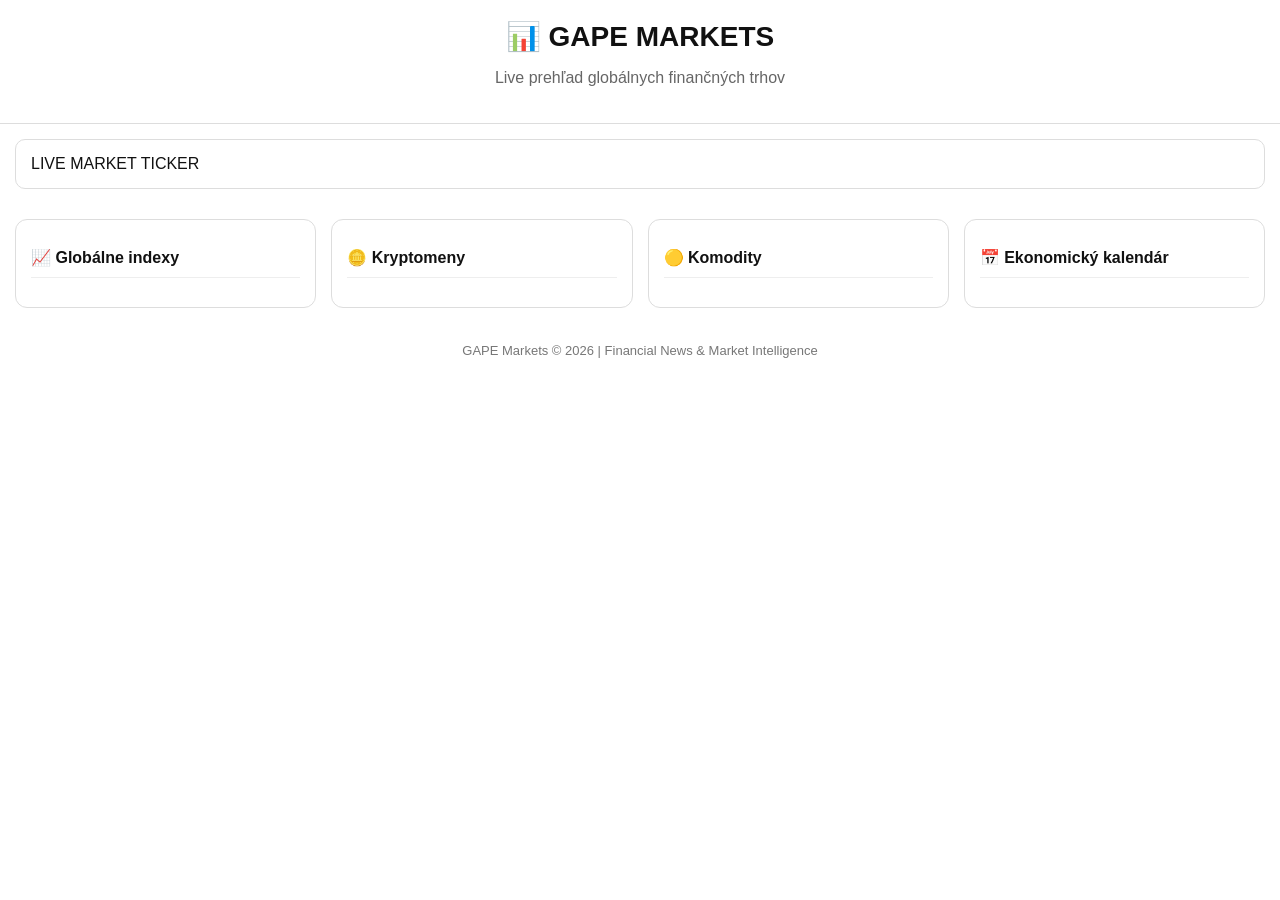
==== index.html @ 2b151382 "Update index.html" ====
<!DOCTYPE html>
<html lang="sk">

<head>

<meta charset="UTF-8">
<meta name="viewport" content="width=device-width, initial-scale=1.0">

<title>GAPE Markets Dashboard</title>

<link rel="stylesheet" href="style.css">

</head>


<body>


<header class="header">

<h1>📊 GAPE MARKETS</h1>

<p>
Live prehľad globálnych finančných trhov
</p>

</header>



<section class="ticker">

<div class="widget-title">
LIVE MARKET TICKER
</div>


<div class="tradingview-widget-container">

<div class="tradingview-widget-container__widget"></div>

<script 
type="text/javascript" 
src="https://s3.tradingview.com/external-embedding/embed-widget-ticker-tape.js" 
async>

{
"symbols": [
{
"proName": "FOREXCOM:SPXUSD",
"title": "S&P 500"
},
{
"proName": "NASDAQ:NDX",
"title": "NASDAQ 100"
},
{
"proName": "DJ:DJI",
"title": "Dow Jones"
},
{
"proName": "XETR:DAX",
"title": "DAX"
},
{
"proName": "BITSTAMP:BTCUSD",
"title": "Bitcoin"
},
{
"proName": "TVC:GOLD",
"title": "Gold"
}
],
"showSymbolLogo": true,
"colorTheme": "light",
"isTransparent": false,
"displayMode": "adaptive",
"locale": "en"
}

</script>

</div>


</section>




<section class="dashboard">


<div class="card">

<h2>📈 Globálne indexy</h2>

<div id="indices">

<!-- S&P500 Nasdaq Dow DAX -->

</div>

</div>




<div class="card">

<h2>🪙 Kryptomeny</h2>

<div id="crypto">

<!-- BTC ETH -->

</div>

</div>




<div class="card">

<h2>🟡 Komodity</h2>

<div id="commodities">

<!-- Gold Oil -->

</div>

</div>




<div class="card">

<h2>📅 Ekonomický kalendár</h2>

<div id="calendar">

<!-- Economic calendar -->

</div>

</div>


</section>



<footer>

GAPE Markets © 2026 | Financial News & Market Intelligence

</footer>



<script src="script.js"></script>


</body>

</html>
---- style.css ----
body {

margin:0;
font-family:Arial, Helvetica, sans-serif;
background:#ffffff;
color:#111;

}



.header {

text-align:center;
padding:20px;
border-bottom:1px solid #ddd;

}



.header h1 {

margin:0;
font-size:28px;

}



.header p {

color:#666;

}



.ticker {

margin:15px;
border:1px solid #ddd;
border-radius:10px;
padding:15px;

}



.dashboard {

display:grid;
grid-template-columns:repeat(4,1fr);
gap:15px;
padding:15px;

}



.card {

border:1px solid #ddd;
border-radius:12px;
padding:15px;
background:white;

}



.card h2 {

font-size:16px;
border-bottom:1px solid #eee;
padding-bottom:10px;

}



footer {

text-align:center;
padding:20px;
font-size:13px;
color:#777;

}



@media(max-width:1000px){

.dashboard{

grid-template-columns:repeat(2,1fr);

}

}



@media(max-width:600px){

.dashboard{

grid-template-columns:1fr;

}

}
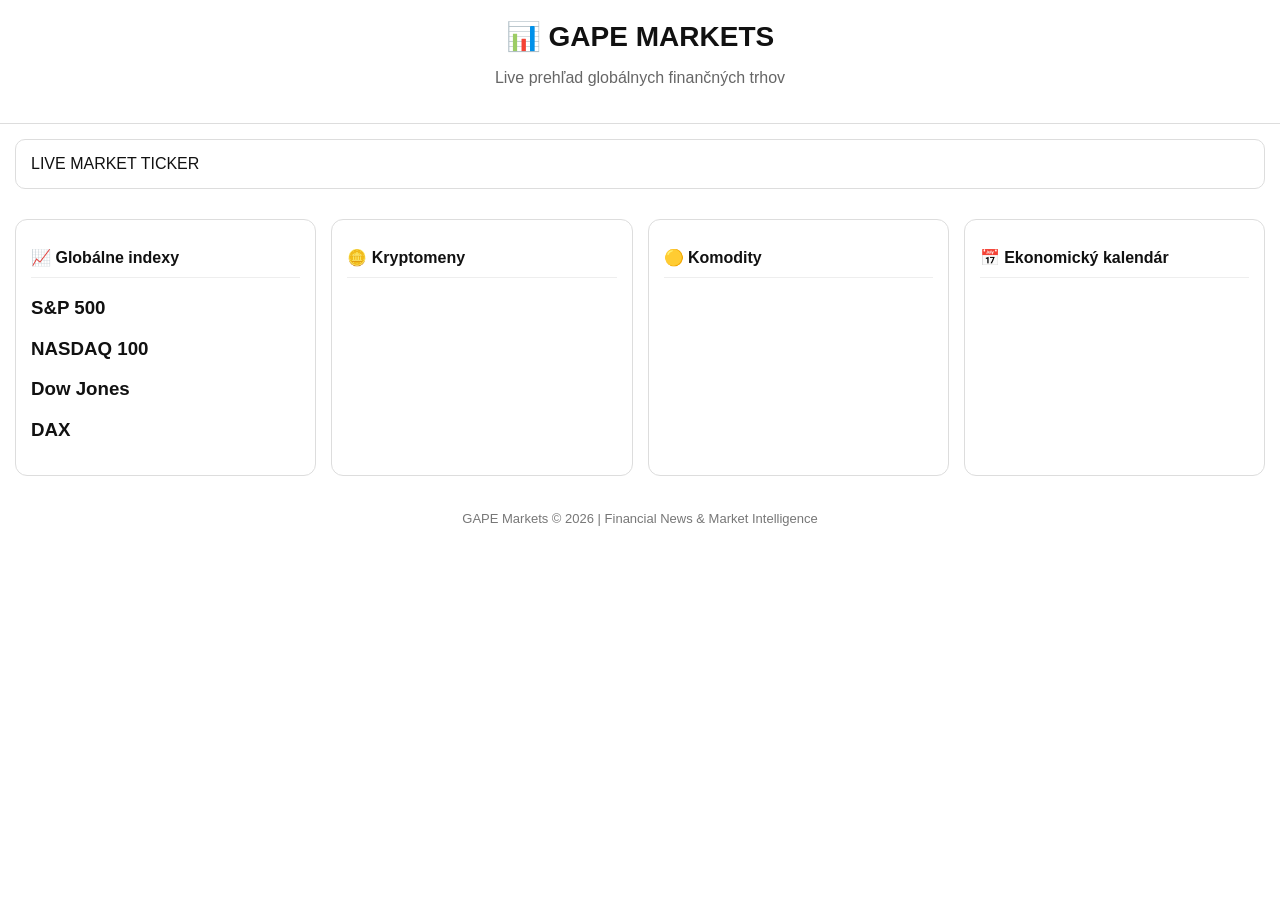
==== commit f48f54bb: "Update index.html" ====
--- a/index.html
+++ b/index.html
@@ -95,9 +95,118 @@
 
 <h2>📈 Globálne indexy</h2>
 
-<div id="indices">
-
-<!-- S&P500 Nasdaq Dow DAX -->
+<div id="indices" class="mini-grid">
+
+
+<div class="mini-card">
+
+<h3>S&P 500</h3>
+
+<div class="tradingview-widget-container">
+
+<div class="tradingview-widget-container__widget"></div>
+
+<script type="text/javascript" src="https://s3.tradingview.com/external-embedding/embed-widget-mini-symbol-overview.js" async>
+
+{
+"symbol": "FOREXCOM:SPXUSD",
+"width": "100%",
+"height": "180",
+"locale": "en",
+"dateRange": "12M",
+"colorTheme": "light",
+"isTransparent": false
+}
+
+</script>
+
+</div>
+
+</div>
+
+
+
+<div class="mini-card">
+
+<h3>NASDAQ 100</h3>
+
+<div class="tradingview-widget-container">
+
+<div class="tradingview-widget-container__widget"></div>
+
+<script type="text/javascript" src="https://s3.tradingview.com/external-embedding/embed-widget-mini-symbol-overview.js" async>
+
+{
+"symbol": "NASDAQ:NDX",
+"width": "100%",
+"height": "180",
+"locale": "en",
+"dateRange": "12M",
+"colorTheme": "light"
+}
+
+</script>
+
+</div>
+
+</div>
+
+
+
+
+<div class="mini-card">
+
+<h3>Dow Jones</h3>
+
+<div class="tradingview-widget-container">
+
+<div class="tradingview-widget-container__widget"></div>
+
+<script type="text/javascript" src="https://s3.tradingview.com/external-embedding/embed-widget-mini-symbol-overview.js" async>
+
+{
+"symbol": "DJ:DJI",
+"width": "100%",
+"height": "180",
+"locale": "en",
+"dateRange": "12M",
+"colorTheme": "light"
+}
+
+</script>
+
+</div>
+
+</div>
+
+
+
+
+<div class="mini-card">
+
+<h3>DAX</h3>
+
+<div class="tradingview-widget-container">
+
+<div class="tradingview-widget-container__widget"></div>
+
+<script type="text/javascript" src="https://s3.tradingview.com/external-embedding/embed-widget-mini-symbol-overview.js" async>
+
+{
+"symbol": "XETR:DAX",
+"width": "100%",
+"height": "180",
+"locale": "en",
+"dateRange": "12M",
+"colorTheme": "light"
+}
+
+</script>
+
+</div>
+
+</div>
+
 
 </div>
 
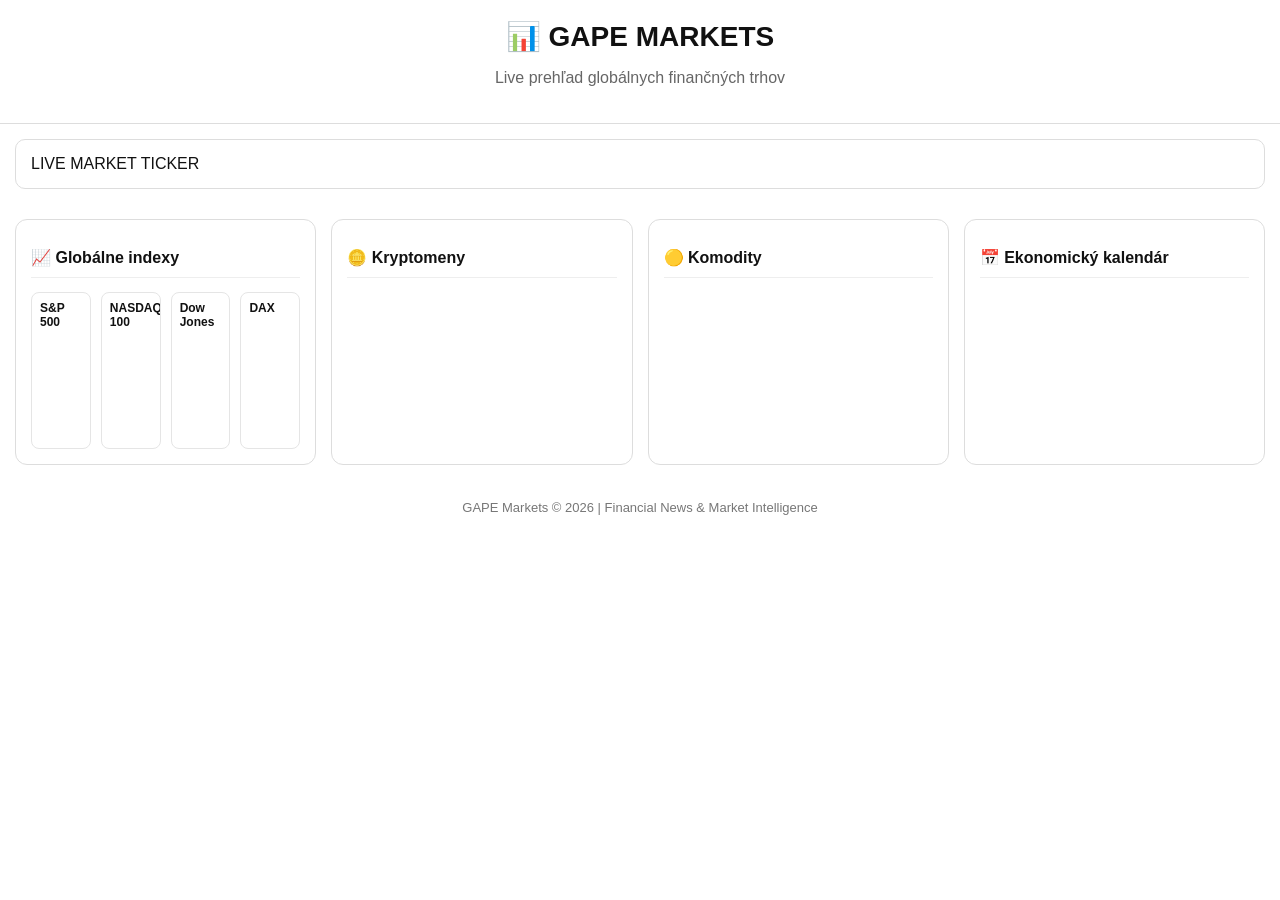
==== commit d7cae078: "Update index.html" ====
--- a/index.html
+++ b/index.html
@@ -111,7 +111,7 @@
 {
 "symbol": "FOREXCOM:SPXUSD",
 "width": "100%",
-"height": "180",
+"height": "100",
 "locale": "en",
 "dateRange": "12M",
 "colorTheme": "light",
@@ -139,6 +139,62 @@
 {
 "symbol": "NASDAQ:NDX",
 "width": "100%",
+"height": "100",
+"locale": "en",
+"dateRange": "12M",
+"colorTheme": "light"
+}
+
+</script>
+
+</div>
+
+</div>
+
+
+
+
+<div class="mini-card">
+
+<h3>Dow Jones</h3>
+
+<div class="tradingview-widget-container">
+
+<div class="tradingview-widget-container__widget"></div>
+
+<script type="text/javascript" src="https://s3.tradingview.com/external-embedding/embed-widget-mini-symbol-overview.js" async>
+
+{
+"symbol": "DJ:DJI",
+"width": "100%",
+"height": "100",
+"locale": "en",
+"dateRange": "12M",
+"colorTheme": "light"
+}
+
+</script>
+
+</div>
+
+</div>
+
+
+
+
+<div class="mini-card">
+
+<h3>DAX</h3>
+
+<div class="tradingview-widget-container">
+
+<div class="tradingview-widget-container__widget"></div>
+
+<script type="text/javascript" src="https://s3.tradingview.com/external-embedding/embed-widget-mini-symbol-overview.js" async>
+
+{
+"symbol": "XETR:DAX",
+"width": "100%",
 "height": "180",
 "locale": "en",
 "dateRange": "12M",
@@ -152,62 +208,6 @@
 </div>
 
 
-
-
-<div class="mini-card">
-
-<h3>Dow Jones</h3>
-
-<div class="tradingview-widget-container">
-
-<div class="tradingview-widget-container__widget"></div>
-
-<script type="text/javascript" src="https://s3.tradingview.com/external-embedding/embed-widget-mini-symbol-overview.js" async>
-
-{
-"symbol": "DJ:DJI",
-"width": "100%",
-"height": "180",
-"locale": "en",
-"dateRange": "12M",
-"colorTheme": "light"
-}
-
-</script>
-
-</div>
-
-</div>
-
-
-
-
-<div class="mini-card">
-
-<h3>DAX</h3>
-
-<div class="tradingview-widget-container">
-
-<div class="tradingview-widget-container__widget"></div>
-
-<script type="text/javascript" src="https://s3.tradingview.com/external-embedding/embed-widget-mini-symbol-overview.js" async>
-
-{
-"symbol": "XETR:DAX",
-"width": "100%",
-"height": "180",
-"locale": "en",
-"dateRange": "12M",
-"colorTheme": "light"
-}
-
-</script>
-
-</div>
-
-</div>
-
-
 </div>
 
 </div>
--- a/style.css
+++ b/style.css
@@ -111,3 +111,53 @@
 }
 
 }
+.mini-grid {
+
+display:grid;
+grid-template-columns:repeat(4,1fr);
+gap:10px;
+
+}
+
+
+.mini-card {
+
+border:1px solid #e5e5e5;
+border-radius:8px;
+padding:5px;
+background:#fff;
+height:145px;
+overflow:hidden;
+}
+
+
+.mini-card h3 {
+
+font-size:12px;
+margin:3px;
+font-weight:600;
+
+}
+
+
+
+@media(max-width:1000px){
+
+.mini-grid{
+
+grid-template-columns:repeat(2,1fr);
+
+}
+
+}
+
+
+@media(max-width:600px){
+
+.mini-grid{
+
+grid-template-columns:1fr;
+
+}
+
+}
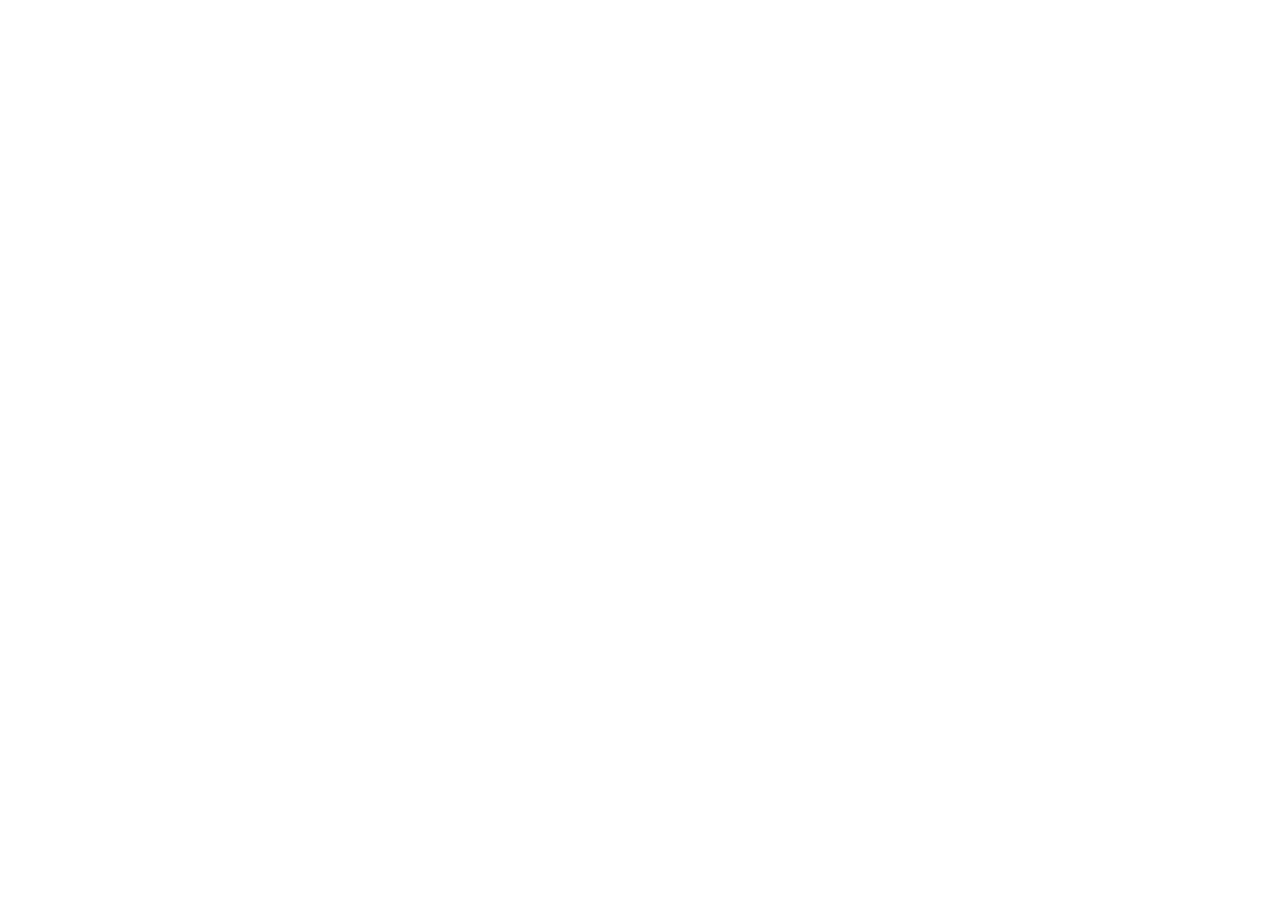
==== commit c5d42e49: "Update index.html" ====
--- a/index.html
+++ b/index.html
@@ -6,38 +6,18 @@
 <meta charset="UTF-8">
 <meta name="viewport" content="width=device-width, initial-scale=1.0">
 
-<title>GAPE Markets Dashboard</title>
-
-<link rel="stylesheet" href="style.css">
+<title>GAPE Live Market Ticker</title>
 
 </head>
 
 
-<body>
-
-
-<header class="header">
-
-<h1>📊 GAPE MARKETS</h1>
-
-<p>
-Live prehľad globálnych finančných trhov
-</p>
-
-</header>
-
-
-
-<section class="ticker">
-
-<div class="widget-title">
-LIVE MARKET TICKER
-</div>
+<body style="margin:0;background:white;">
 
 
 <div class="tradingview-widget-container">
 
 <div class="tradingview-widget-container__widget"></div>
+
 
 <script 
 type="text/javascript" 
@@ -46,36 +26,69 @@
 
 {
 "symbols": [
+
 {
 "proName": "FOREXCOM:SPXUSD",
 "title": "S&P 500"
 },
+
 {
 "proName": "NASDAQ:NDX",
 "title": "NASDAQ 100"
 },
+
 {
 "proName": "DJ:DJI",
 "title": "Dow Jones"
 },
+
 {
 "proName": "XETR:DAX",
 "title": "DAX"
 },
+
+{
+"proName": "FTSE:UKX",
+"title": "FTSE 100"
+},
+
+{
+"proName": "TVC:GOLD",
+"title": "Gold"
+},
+
+{
+"proName": "TVC:USOIL",
+"title": "Oil"
+},
+
 {
 "proName": "BITSTAMP:BTCUSD",
 "title": "Bitcoin"
 },
+
 {
-"proName": "TVC:GOLD",
-"title": "Gold"
+"proName": "BITSTAMP:ETHUSD",
+"title": "Ethereum"
+},
+
+{
+"proName": "FX:EURUSD",
+"title": "EUR/USD"
 }
+
 ],
+
 "showSymbolLogo": true,
+
 "colorTheme": "light",
-"isTransparent": false,
+
+"isTransparent": true,
+
 "displayMode": "adaptive",
-"locale": "en"
+
+"locale": "sk"
+
 }
 
 </script>
@@ -83,196 +96,6 @@
 </div>
 
 
-</section>
-
-
-
-
-<section class="dashboard">
-
-
-<div class="card">
-
-<h2>📈 Globálne indexy</h2>
-
-<div id="indices" class="mini-grid">
-
-
-<div class="mini-card">
-
-<h3>S&P 500</h3>
-
-<div class="tradingview-widget-container">
-
-<div class="tradingview-widget-container__widget"></div>
-
-<script type="text/javascript" src="https://s3.tradingview.com/external-embedding/embed-widget-mini-symbol-overview.js" async>
-
-{
-"symbol": "FOREXCOM:SPXUSD",
-"width": "100%",
-"height": "100",
-"locale": "en",
-"dateRange": "12M",
-"colorTheme": "light",
-"isTransparent": false
-}
-
-</script>
-
-</div>
-
-</div>
-
-
-
-<div class="mini-card">
-
-<h3>NASDAQ 100</h3>
-
-<div class="tradingview-widget-container">
-
-<div class="tradingview-widget-container__widget"></div>
-
-<script type="text/javascript" src="https://s3.tradingview.com/external-embedding/embed-widget-mini-symbol-overview.js" async>
-
-{
-"symbol": "NASDAQ:NDX",
-"width": "100%",
-"height": "100",
-"locale": "en",
-"dateRange": "12M",
-"colorTheme": "light"
-}
-
-</script>
-
-</div>
-
-</div>
-
-
-
-
-<div class="mini-card">
-
-<h3>Dow Jones</h3>
-
-<div class="tradingview-widget-container">
-
-<div class="tradingview-widget-container__widget"></div>
-
-<script type="text/javascript" src="https://s3.tradingview.com/external-embedding/embed-widget-mini-symbol-overview.js" async>
-
-{
-"symbol": "DJ:DJI",
-"width": "100%",
-"height": "100",
-"locale": "en",
-"dateRange": "12M",
-"colorTheme": "light"
-}
-
-</script>
-
-</div>
-
-</div>
-
-
-
-
-<div class="mini-card">
-
-<h3>DAX</h3>
-
-<div class="tradingview-widget-container">
-
-<div class="tradingview-widget-container__widget"></div>
-
-<script type="text/javascript" src="https://s3.tradingview.com/external-embedding/embed-widget-mini-symbol-overview.js" async>
-
-{
-"symbol": "XETR:DAX",
-"width": "100%",
-"height": "180",
-"locale": "en",
-"dateRange": "12M",
-"colorTheme": "light"
-}
-
-</script>
-
-</div>
-
-</div>
-
-
-</div>
-
-</div>
-
-
-
-
-<div class="card">
-
-<h2>🪙 Kryptomeny</h2>
-
-<div id="crypto">
-
-<!-- BTC ETH -->
-
-</div>
-
-</div>
-
-
-
-
-<div class="card">
-
-<h2>🟡 Komodity</h2>
-
-<div id="commodities">
-
-<!-- Gold Oil -->
-
-</div>
-
-</div>
-
-
-
-
-<div class="card">
-
-<h2>📅 Ekonomický kalendár</h2>
-
-<div id="calendar">
-
-<!-- Economic calendar -->
-
-</div>
-
-</div>
-
-
-</section>
-
-
-
-<footer>
-
-GAPE Markets © 2026 | Financial News & Market Intelligence
-
-</footer>
-
-
-
-<script src="script.js"></script>
-
-
 </body>
 
 </html>
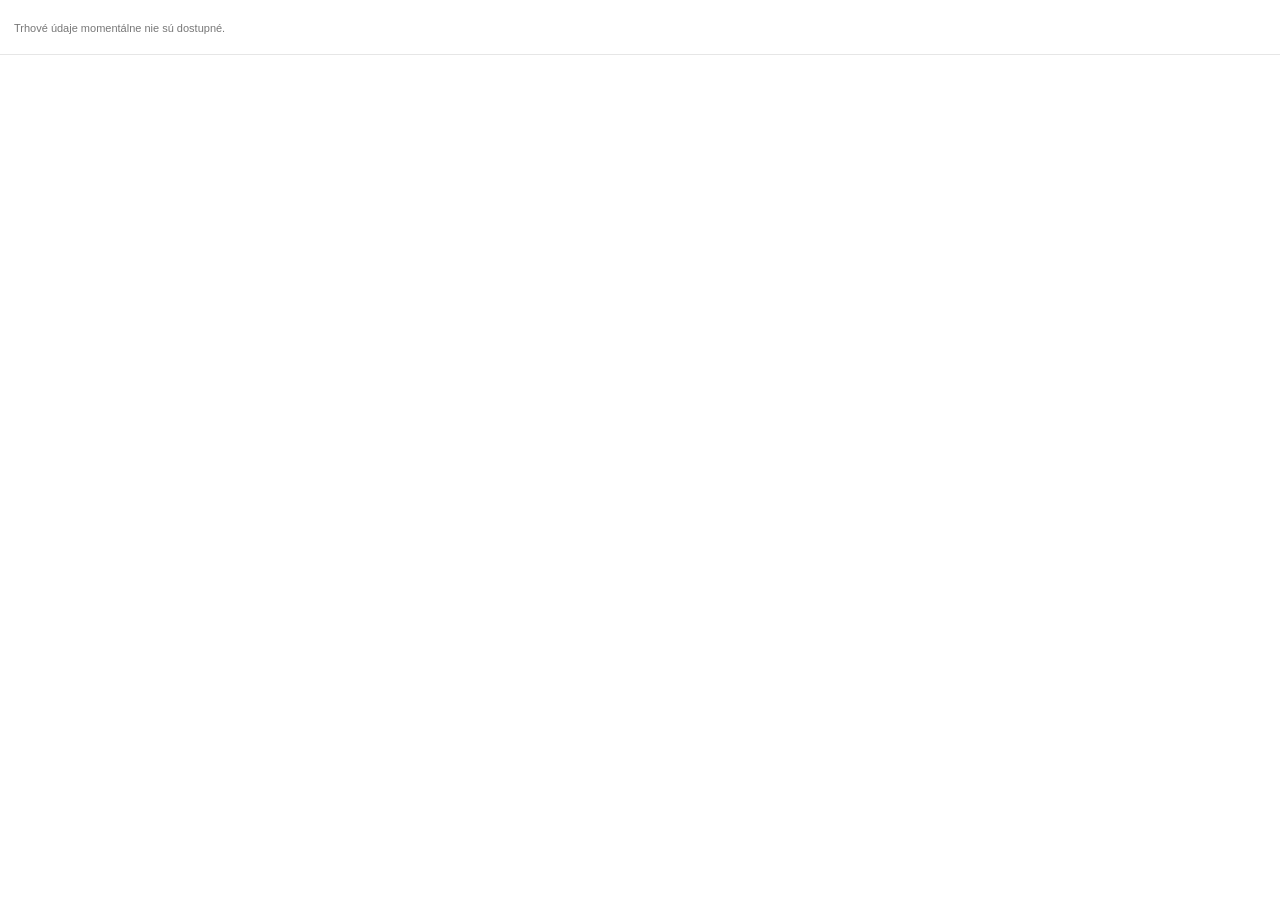
==== commit 39e013cf: "Update index.html" ====
--- a/index.html
+++ b/index.html
@@ -1,101 +1,625 @@
 <!DOCTYPE html>
 <html lang="sk">
-
 <head>
-
 <meta charset="UTF-8">
 <meta name="viewport" content="width=device-width, initial-scale=1.0">
 
 <title>GAPE Live Market Ticker</title>
 
+<style>
+html,
+body {
+    width:100%;
+    height:55px;
+    margin:0;
+    padding:0;
+    overflow:hidden;
+    background:transparent;
+    font-family:Arial, Helvetica, sans-serif;
+    color:#222;
+}
+
+.ticker {
+    position:relative;
+    width:100%;
+    height:55px;
+    overflow:hidden;
+    background:transparent;
+    border-bottom:1px solid rgba(100,100,100,.16);
+    box-sizing:border-box;
+}
+
+.ticker-track {
+    display:flex;
+    align-items:center;
+    width:max-content;
+    height:54px;
+    animation:tickerMove 42s linear infinite;
+    will-change:transform;
+}
+
+.ticker:hover .ticker-track {
+    animation-play-state:paused;
+}
+
+.ticker-group {
+    display:flex;
+    align-items:center;
+    flex-shrink:0;
+}
+
+.ticker-item {
+    display:flex;
+    align-items:center;
+    gap:8px;
+    flex-shrink:0;
+    height:34px;
+    padding:0 18px;
+    border-right:1px solid rgba(100,100,100,.22);
+    box-sizing:border-box;
+}
+
+.market-name {
+    color:#555;
+    font-size:11px;
+    font-weight:bold;
+    white-space:nowrap;
+}
+
+.market-price {
+    color:#222;
+    font-size:12px;
+    font-weight:bold;
+    white-space:nowrap;
+}
+
+.market-change {
+    min-width:58px;
+    font-size:10.5px;
+    font-weight:bold;
+    text-align:right;
+    white-space:nowrap;
+}
+
+.green {
+    color:#008000;
+}
+
+.red {
+    color:#c00000;
+}
+
+.neutral {
+    color:#777;
+}
+
+.loading {
+    display:flex;
+    align-items:center;
+    height:55px;
+    padding:0 14px;
+    color:#777;
+    font-size:11px;
+}
+
+@keyframes tickerMove {
+    from {
+        transform:translateX(0);
+    }
+
+    to {
+        transform:translateX(-50%);
+    }
+}
+
+@media(max-width:600px) {
+    .ticker-item {
+        gap:6px;
+        padding:0 12px;
+    }
+
+    .market-name {
+        font-size:10px;
+    }
+
+    .market-price {
+        font-size:11px;
+    }
+
+    .market-change {
+        min-width:52px;
+        font-size:9.5px;
+    }
+
+    .ticker-track {
+        animation-duration:34s;
+    }
+}
+
+@media(prefers-reduced-motion:reduce) {
+    .ticker-track {
+        animation:none;
+    }
+
+    .ticker {
+        overflow-x:auto;
+    }
+}
+</style>
 </head>
 
-
-<body style="margin:0;background:white;">
-
-
-<div class="tradingview-widget-container">
-
-<div class="tradingview-widget-container__widget"></div>
-
-
-<script 
-type="text/javascript" 
-src="https://s3.tradingview.com/external-embedding/embed-widget-ticker-tape.js" 
-async>
-
-{
-"symbols": [
-
-{
-"proName": "FOREXCOM:SPXUSD",
-"title": "S&P 500"
-},
-
-{
-"proName": "NASDAQ:NDX",
-"title": "NASDAQ 100"
-},
-
-{
-"proName": "DJ:DJI",
-"title": "Dow Jones"
-},
-
-{
-"proName": "XETR:DAX",
-"title": "DAX"
-},
-
-{
-"proName": "FTSE:UKX",
-"title": "FTSE 100"
-},
-
-{
-"proName": "TVC:GOLD",
-"title": "Gold"
-},
-
-{
-"proName": "TVC:USOIL",
-"title": "Oil"
-},
-
-{
-"proName": "BITSTAMP:BTCUSD",
-"title": "Bitcoin"
-},
-
-{
-"proName": "BITSTAMP:ETHUSD",
-"title": "Ethereum"
-},
-
-{
-"proName": "FX:EURUSD",
-"title": "EUR/USD"
-}
-
-],
-
-"showSymbolLogo": true,
-
-"colorTheme": "light",
-
-"isTransparent": true,
-
-"displayMode": "adaptive",
-
-"locale": "sk"
-
-}
-
+<body>
+
+<div id="ticker" class="ticker">
+
+    <div class="loading">
+        Načítavam aktuálne trhové údaje...
+    </div>
+
+</div>
+
+<script>
+"use strict";
+
+const markets = [
+    {
+        name:"S&P 500",
+        yahoo:"^GSPC",
+        decimals:2,
+        prefix:""
+    },
+    {
+        name:"NASDAQ 100",
+        yahoo:"QQQ",
+        decimals:2,
+        prefix:"$"
+    },
+    {
+        name:"Dow Jones",
+        yahoo:"DIA",
+        decimals:2,
+        prefix:"$"
+    },
+    {
+        name:"DAX",
+        yahoo:"^GDAXI",
+        decimals:2,
+        prefix:""
+    },
+    {
+        name:"Gold",
+        yahoo:"GC=F",
+        decimals:2,
+        prefix:"$"
+    },
+    {
+        name:"Oil",
+        yahoo:"CL=F",
+        decimals:2,
+        prefix:"$"
+    },
+    {
+        name:"Bitcoin",
+        yahoo:"BTC-USD",
+        decimals:0,
+        prefix:"$"
+    }
+];
+
+/*
+ * Yahoo Finance blokuje priame požiadavky z GitHub Pages.
+ * Preto sa použijú záložné CORS proxy servery.
+ */
+const proxyBuilders = [
+    function(url) {
+        return (
+            "https://corsproxy.io/?url=" +
+            encodeURIComponent(url)
+        );
+    },
+
+    function(url) {
+        return (
+            "https://api.allorigins.win/raw?url=" +
+            encodeURIComponent(url)
+        );
+    },
+
+    function(url) {
+        return (
+            "https://r.jina.ai/http://" +
+            url.replace(/^https?:\/\//, "")
+        );
+    }
+];
+
+function fetchWithTimeout(url, timeout) {
+    const controller =
+        new AbortController();
+
+    const timer =
+        setTimeout(function() {
+            controller.abort();
+        }, timeout);
+
+    return fetch(url, {
+        cache:"no-store",
+        signal:controller.signal
+    }).finally(function() {
+        clearTimeout(timer);
+    });
+}
+
+async function fetchJsonWithFallback(url) {
+    const errors = [];
+
+    for(const buildProxyUrl of proxyBuilders) {
+        try {
+            const proxyUrl =
+                buildProxyUrl(url);
+
+            const response =
+                await fetchWithTimeout(
+                    proxyUrl,
+                    12000
+                );
+
+            if(!response.ok) {
+                throw new Error(
+                    "HTTP " + response.status
+                );
+            }
+
+            let text =
+                await response.text();
+
+            /*
+             * Jina pridáva pred JSON textový nadpis.
+             */
+            if(proxyUrl.includes("r.jina.ai")) {
+                const marker =
+                    text.indexOf(
+                        "Markdown Content:"
+                    );
+
+                if(marker !== -1) {
+                    text = text
+                        .substring(marker + 17)
+                        .trim();
+                }
+            }
+
+            const firstBrace =
+                text.indexOf("{");
+
+            if(firstBrace > 0) {
+                text =
+                    text.substring(firstBrace);
+            }
+
+            const data =
+                JSON.parse(text);
+
+            if(
+                !data ||
+                !data.chart ||
+                !data.chart.result ||
+                !data.chart.result[0]
+            ) {
+                throw new Error(
+                    "Neplatná odpoveď API"
+                );
+            }
+
+            return data;
+        }
+        catch(error) {
+            errors.push(error.message);
+        }
+    }
+
+    throw new Error(
+        errors.join(" | ")
+    );
+}
+
+async function loadMarket(item) {
+    const yahooUrl =
+        "https://query1.finance.yahoo.com/v8/finance/chart/" +
+        encodeURIComponent(item.yahoo) +
+        "?range=5d&interval=1d&_=" +
+        Date.now();
+
+    const data =
+        await fetchJsonWithFallback(
+            yahooUrl
+        );
+
+    const result =
+        data.chart.result[0];
+
+    const meta =
+        result.meta;
+
+    if(
+        !meta ||
+        meta.symbol !== item.yahoo
+    ) {
+        throw new Error(
+            "Neplatné údaje pre " +
+            item.yahoo
+        );
+    }
+
+    let price =
+        Number(meta.regularMarketPrice);
+
+    let previousClose =
+        Number(meta.chartPreviousClose);
+
+    const quote =
+        result.indicators &&
+        result.indicators.quote &&
+        result.indicators.quote[0];
+
+    /*
+     * Záložná aktuálna cena.
+     */
+    if(
+        !Number.isFinite(price) &&
+        quote &&
+        quote.close
+    ) {
+        for(
+            let i = quote.close.length - 1;
+            i >= 0;
+            i--
+        ) {
+            const close =
+                Number(quote.close[i]);
+
+            if(Number.isFinite(close)) {
+                price = close;
+                break;
+            }
+        }
+    }
+
+    /*
+     * Záložná predchádzajúca cena.
+     */
+    if(
+        (
+            !Number.isFinite(previousClose) ||
+            previousClose === 0
+        ) &&
+        quote &&
+        quote.close
+    ) {
+        const validCloses =
+            quote.close
+                .map(Number)
+                .filter(Number.isFinite);
+
+        if(validCloses.length >= 2) {
+            previousClose =
+                validCloses[
+                    validCloses.length - 2
+                ];
+        }
+    }
+
+    if(!Number.isFinite(price)) {
+        throw new Error(
+            "Cena nie je dostupná pre " +
+            item.yahoo
+        );
+    }
+
+    let changePercent = null;
+
+    if(
+        Number.isFinite(previousClose) &&
+        previousClose !== 0
+    ) {
+        changePercent =
+            (
+                (price - previousClose) /
+                previousClose
+            ) * 100;
+    }
+
+    return {
+        name:item.name,
+        yahoo:item.yahoo,
+        decimals:item.decimals,
+        prefix:item.prefix,
+        price:price,
+        changePercent:changePercent
+    };
+}
+
+function renderMarket(item) {
+    let colorClass = "neutral";
+    let arrow = "•";
+    let changeText = "N/A";
+
+    if(
+        Number.isFinite(
+            item.changePercent
+        )
+    ) {
+        changeText =
+            Math.abs(
+                item.changePercent
+            ).toFixed(2) +
+            "%";
+
+        if(item.changePercent > 0) {
+            colorClass = "green";
+            arrow = "▲";
+        }
+        else if(item.changePercent < 0) {
+            colorClass = "red";
+            arrow = "▼";
+        }
+    }
+
+    return `
+        <div class="ticker-item">
+
+            <span class="market-name">
+                ${item.name}
+            </span>
+
+            <span class="market-price">
+                ${formatPrice(item)}
+            </span>
+
+            <span class="market-change ${colorClass}">
+                ${arrow} ${changeText}
+            </span>
+
+        </div>
+    `;
+}
+
+function renderMissingMarket(item) {
+    return `
+        <div class="ticker-item">
+
+            <span class="market-name">
+                ${item.name}
+            </span>
+
+            <span class="market-price neutral">
+                N/A
+            </span>
+
+            <span class="market-change neutral">
+                N/A
+            </span>
+
+        </div>
+    `;
+}
+
+function formatPrice(item) {
+    if(!Number.isFinite(item.price)) {
+        return "N/A";
+    }
+
+    const formatted =
+        item.price.toLocaleString(
+            "en-US",
+            {
+                minimumFractionDigits:
+                    item.decimals,
+                maximumFractionDigits:
+                    item.decimals
+            }
+        );
+
+    return item.prefix + formatted;
+}
+
+async function loadTicker() {
+    const ticker =
+        document.getElementById(
+            "ticker"
+        );
+
+    try {
+        const results =
+            await Promise.allSettled(
+                markets.map(function(item) {
+                    return loadMarket(item);
+                })
+            );
+
+        const itemsHtml =
+            results.map(
+                function(result, index) {
+                    if(
+                        result.status ===
+                        "fulfilled"
+                    ) {
+                        return renderMarket(
+                            result.value
+                        );
+                    }
+
+                    return renderMissingMarket(
+                        markets[index]
+                    );
+                }
+            ).join("");
+
+        const successfulCount =
+            results.filter(
+                function(result) {
+                    return (
+                        result.status ===
+                        "fulfilled"
+                    );
+                }
+            ).length;
+
+        if(successfulCount === 0) {
+            ticker.innerHTML = `
+                <div class="loading">
+                    Trhové údaje momentálne nie sú dostupné.
+                </div>
+            `;
+
+            return;
+        }
+
+        /*
+         * Skupina sa zobrazí dvakrát,
+         * aby bol pohyb plynulý bez prázdneho miesta.
+         */
+        ticker.innerHTML = `
+            <div class="ticker-track">
+
+                <div class="ticker-group">
+                    ${itemsHtml}
+                </div>
+
+                <div
+                    class="ticker-group"
+                    aria-hidden="true"
+                >
+                    ${itemsHtml}
+                </div>
+
+            </div>
+        `;
+    }
+    catch(error) {
+        console.error(
+            "Ticker chyba:",
+            error
+        );
+
+        ticker.innerHTML = `
+            <div class="loading">
+                Trhové údaje momentálne nie sú dostupné.
+            </div>
+        `;
+    }
+}
+
+loadTicker();
+
+/*
+ * Automatická aktualizácia každých 5 minút.
+ */
+setInterval(
+    loadTicker,
+    5 * 60 * 1000
+);
 </script>
 
-</div>
-
-
 </body>
-
 </html>
